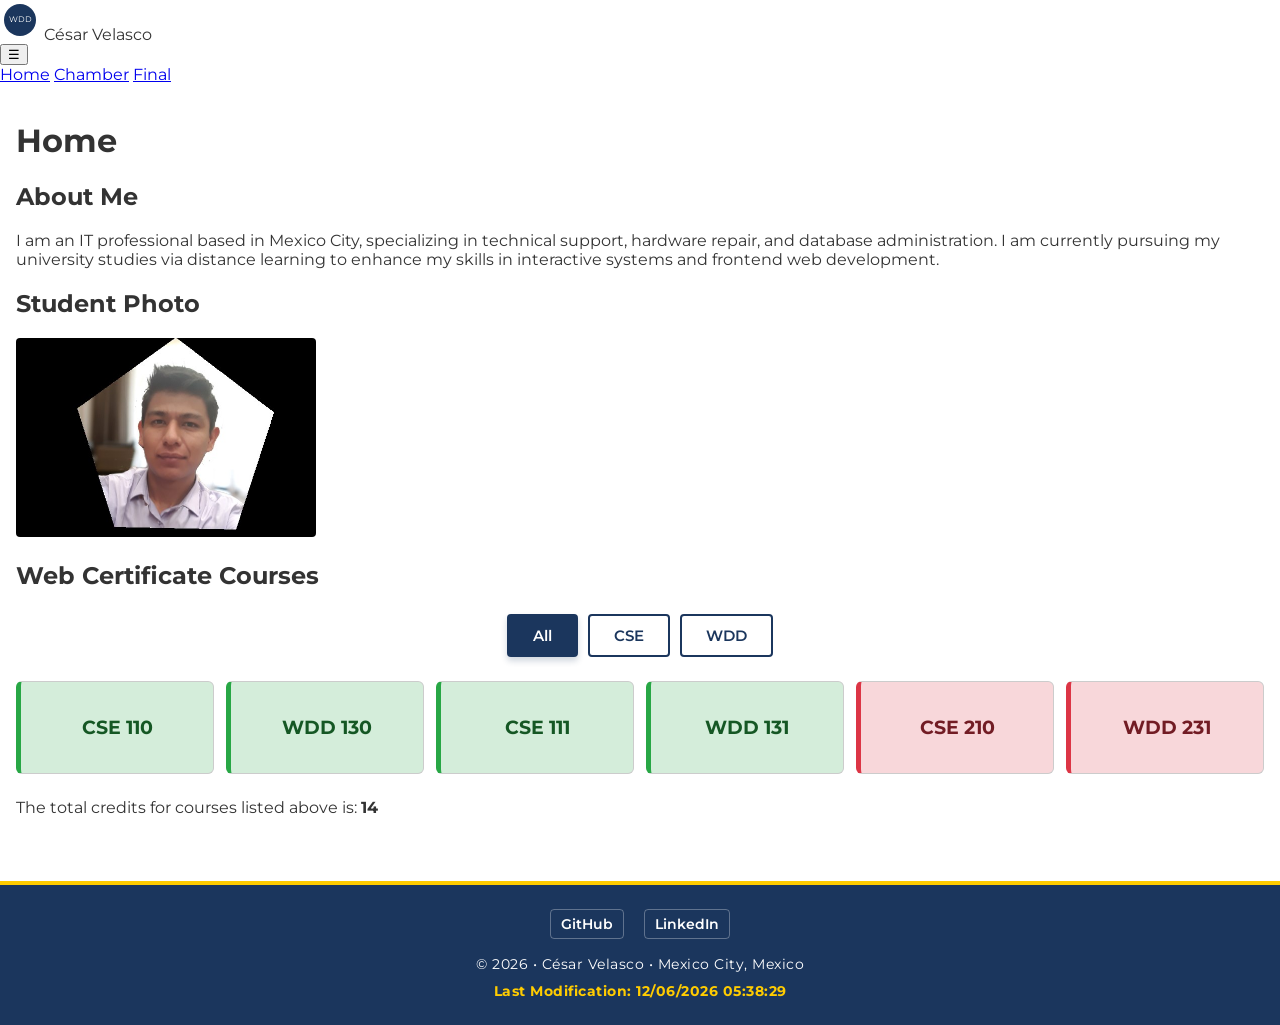
==== index.html @ 930545d1 "sdd Copyrigtht" ====
<!DOCTYPE html>
<html lang="en">
<head>
    <meta charset="UTF-8">
    <meta name="viewport" content="width=device-width, initial-scale=1.0">
    <title>WDD 231 - Home Page</title>
    <meta name="description" content="WDD 231 Advanced Web Frontend Development - Course Home Page for César Velasco.">
    <meta name="author" content="César Velasco">
    
    <!-- Google Fonts -->
    <link rel="preconnect" href="https://fonts.googleapis.com">
    <link rel="preconnect" href="https://fonts.gstatic.com" crossorigin>
    <link href="https://fonts.googleapis.com/css2?family=Montserrat:wght@400;600;700&display=swap" rel="stylesheet">
    <link rel="stylesheet" href="styles/normalize.css">
    <link rel="stylesheet" href="styles/small.css">
    <link rel="stylesheet" href="styles/larger.css">
    
    <!-- Deferred Scripts -->
    <script src="scripts/navigation.js" defer></script>
    <script src="scripts/date.js" defer></script>
    <script src="scripts/course.js" defer></script>
</head>
<body>
    <header>
        <div class="logo-area">
            
            <svg class="logo" width="40" height="40" viewBox="0 0 100 100">
                <circle cx="50" cy="50" r="40" fill="#1b365d"/>
                <text x="50" y="55" fill="white" font-size="20" text-anchor="middle">WDD</text>
            </svg>
            <span>César Velasco</span>
        </div>
        <button id="menu-button" aria-label="Open menu">☰</button>
        <nav id="nav-menu">
            <a href="#" class="active">Home</a>
            <a href="chamber/index.html">Chamber</a>
            <a href="final/index.html">Final</a>
        </nav>
    </header>

    <main>
        <h1>Home</h1>
        <div class="grid-container">
            <section class="card about">
                <h2>About Me</h2>
                <p>I am an IT professional based in Mexico City, specializing in technical support, hardware repair, and database administration. I am currently pursuing my university studies via distance learning to enhance my skills in interactive systems and frontend web development.</p>
            </section>

            <section class="card photo">
                <h2>Student Photo</h2>
                
                <img src="images/ce.jpg" alt="César Velasco Portrait" width="300" height="300" loading="lazy">
            </section>

            <section class="card courses-section">
                <h2>Web Certificate Courses</h2>
                <div class="filters">
                    <button id="btn-all" class="filter-btn active">All</button>
                    <button id="btn-cse" class="filter-btn">CSE</button>
                    <button id="btn-wdd" class="filter-btn">WDD</button>
                </div>
                
                <div id="courses-container" class="courses-grid">
                    
                </div>
                
                <p class="credits-display">The total credits for courses listed above is: <strong id="total-credits">0</strong></p>
            </section>
        </div>
    </main>

    <footer>
        <div class="social-links">
            <a href="https://github.com/cesarv143/wdd231" target="_blank" aria-label="GitHub Repository">GitHub</a>
            <a href="https://linkedin.com" target="_blank" aria-label="LinkedIn">LinkedIn</a>
        </div>
        <p>&copy; <span id="currentyear"></span> • César Velasco • Mexico City, Mexico</p>
        <p id="lastModified"></p>
    </footer>
</body>
</html>
---- styles/small.css ----
/* Typography */
body {
    font-family: 'Montserrat', sans-serif;
    margin: 0;
    padding: 0;
    color: #333;
}

/* Accessibility */
main {
    padding: 1rem;
}

/* Mobile */
.courses-grid {
    display: grid;
    grid-template-columns: repeat(auto-fit, minmax(120px, 1fr));
    gap: 12px;
    margin: 1.5rem 0;
}

/* Standard Course Card Styles */
.course-card {
    padding: 15px;
    text-align: center;
    border-radius: 6px;
    font-weight: bold;
    border: 1px solid #ccc;
    transition: transform 0.2s ease;
}

/* Status Differentiation Principles */
.course-card.completed {
    background-color: #d4edda; 
    color: #155724;
    border-left: 5px solid #28a745;
}

.course-card.pending {
    background-color: #f8d7da; 
    color: #721c24;
    border-left: 5px solid #dc3545;
}

/* Image Fluid Behavior */
img {
    max-width: 100%;
    height: auto;
    border-radius: 4px;
}


/* the filter buttons */
.filters {
    display: flex;
    justify-content: center;
    gap: 10px;
    margin: 1.5rem 0;
}

/* all filter buttons */
.filter-btn {
    font-family: 'Montserrat', sans-serif;
    font-size: 0.95rem;
    font-weight: 600;
    padding: 10px 24px;
    border: 2px solid #1b365d; 
    background-color: transparent;
    color: #1b365d;
    border-radius: 4px;
    cursor: pointer;
    transition: all 0.3s ease; 
}

/* Hover effect for a premium feel */
.filter-btn:hover {
    background-color: rgba(27, 54, 93, 0.1); 
    transform: translateY(-1px); 
}

/* Active / Selected button style */
.filter-btn.active {
    background-color: #1b365d;
    color: #ffffff;
    box-shadow: 0 4px 6px rgba(27, 54, 93, 0.2);
}

/* Focus indicator */
.filter-btn:focus-visible {
    outline: 3px solid #ffcc00; 
    outline-offset: 2px;
}


/* Footer Layout Base */
footer {
    background-color: #1b365d; 
    color: #ffffff;
    text-align: center;
    padding: 1.5rem 1rem;
    margin-top: 2rem;
    border-top: 4px solid #ffcc00; 
}

/* Social Media Link */
.social-links {
    display: flex;
    justify-content: center;
    gap: 20px;
    margin-bottom: 1rem;
}

/* Links for GitHub and LinkedIn */
.social-links a {
    color: #ffffff;
    text-decoration: none;
    font-weight: 600;
    font-size: 0.9rem;
    padding: 5px 10px;
    border: 1px solid rgba(255, 255, 255, 0.3);
    border-radius: 4px;
    transition: all 0.3s ease;
}

/* links */
.social-links a:hover {
    background-color: #ffffff;
    color: #1b365d;
    border-color: #ffffff;
}

/* Copyright */
footer p {
    margin: 0.5rem 0 0 0;
    font-size: 0.85rem;
    line-height: 1.4;
    letter-spacing: 0.5px;
}

/* modification text */
#lastModified {
    color: #ffcc00; 
    font-weight: bold;
}
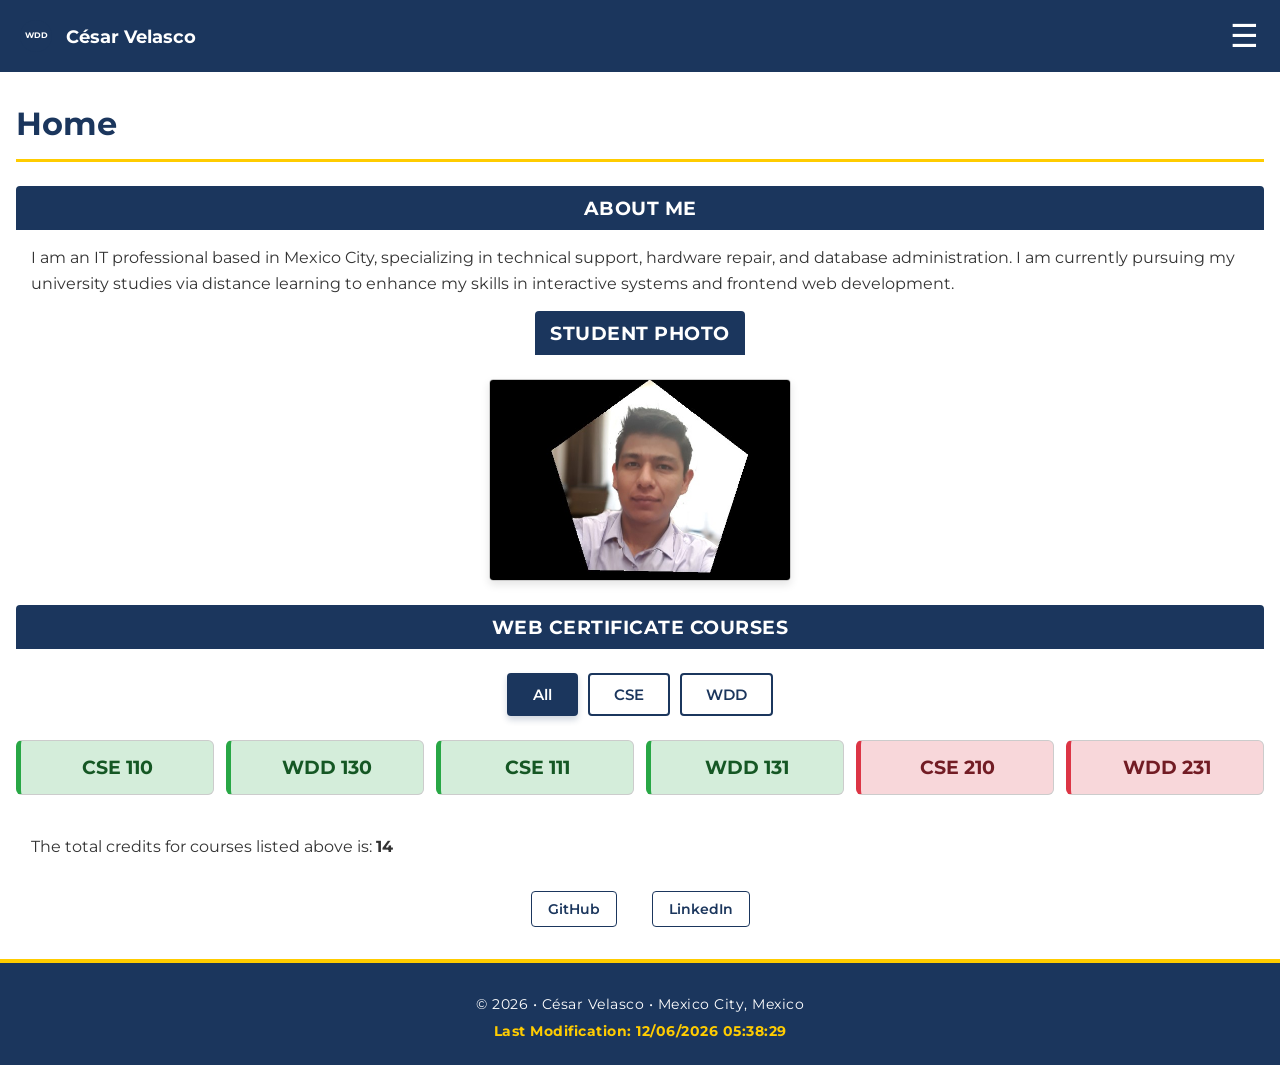
==== commit cf6435dd: "add ico" ====
--- a/index.html
+++ b/index.html
@@ -68,12 +68,12 @@
             </section>
         </div>
     </main>
-
-    <footer>
-        <div class="social-links">
+    <div class="social-links">
             <a href="https://github.com/cesarv143/wdd231" target="_blank" aria-label="GitHub Repository">GitHub</a>
             <a href="https://linkedin.com" target="_blank" aria-label="LinkedIn">LinkedIn</a>
         </div>
+    <footer>
+        
         <p>&copy; <span id="currentyear"></span> • César Velasco • Mexico City, Mexico</p>
         <p id="lastModified"></p>
     </footer>
--- a/styles/small.css
+++ b/styles/small.css
@@ -92,6 +92,133 @@
 }
 
 
+/* Core Headings Styling */
+h1, h2, h3 {
+    font-family: 'Montserrat', sans-serif;
+    margin: 0;
+    font-weight: 700;
+}
+
+/* Main Page Title */
+h1 {
+    color: #1b365d; 
+    font-size: 2rem;
+    padding: 1rem 0;
+    border-bottom: 3px solid #ffcc00; /* Contrast accent line */
+    margin-bottom: 1.5rem;
+}
+
+/* About Me, Student Photo, Web Certificate Courses */
+h2 {
+    background-color: #1b365d; 
+    color: #ffffff;
+    font-size: 1.2rem;
+    padding: 10px 15px;
+    text-align: center;
+    text-transform: uppercase;
+    letter-spacing: 0.5px;
+    border-radius: 4px 4px 0 0; 
+}
+
+/* Card content spacing adjustment */
+.card p {
+    padding: 15px;
+    margin: 0;
+    line-height: 1.6;
+}
+
+
+/* the student photo */
+.card.photo {
+    display: flex;
+    flex-direction: column;
+    align-items: center; 
+}
+
+/* Photo adjustments */
+.card.photo img {
+    margin: 1.5rem 0; 
+    box-shadow: 0 4px 8px rgba(0, 0, 0, 0.1); 
+    border: 1px solid #ccc;
+    max-width: 100%;
+    height: auto;
+}
+
+
+/* Header Base Layout */
+header {
+    background-color: #1b365d; 
+    color: #ffffff;
+    display: flex;
+    justify-content: space-between;
+    align-items: center;
+    padding: 1rem;
+    position: relative;
+}
+
+/* Logo and Profile */
+.logo-area {
+    display: flex;
+    align-items: center;
+    gap: 10px;
+    font-weight: 700;
+    font-size: 1.1rem;
+}
+
+/* Hamburger Button Styling */
+#menu-button {
+    background: none;
+    border: none;
+    color: #ffffff;
+    font-size: 2rem;
+    cursor: pointer;
+    padding: 0 5px;
+    transition: color 0.3s ease;
+}
+
+#menu-button:hover {
+    color: #ffcc00; 
+}
+
+/* Mobile Navigation Menu Layout */
+#nav-menu {
+    display: none; 
+    flex-direction: column;
+    width: 100%;
+    position: absolute;
+    top: 100%;
+    left: 0;
+    background-color: #1b365d;
+    box-shadow: 0 4px 6px rgba(0,0,0,0.1);
+    z-index: 1000;
+}
+
+/* Universal display */
+#nav-menu.open {
+    display: flex;
+}
+
+/* Navigation Links */
+#nav-menu a {
+    display: block;
+    color: #ffffff;
+    text-decoration: none;
+    padding: 12px 20px;
+    font-weight: 600;
+    border-bottom: 1px solid rgba(255, 255, 255, 0.1);
+    transition: all 0.3s ease;
+}
+
+/* Wayfinding and Interactive States */
+#nav-menu a:hover, 
+#nav-menu a.active {
+    background-color: #ffffff;
+    color: #1b365d;
+}
+
+
+
+
 /* Footer Layout Base */
 footer {
     background-color: #1b365d; 
@@ -106,20 +233,25 @@
 .social-links {
     display: flex;
     justify-content: center;
-    gap: 20px;
-    margin-bottom: 1rem;
+    gap: 35px;
+    margin-bottom: 1.5rem;
 }
 
 /* Links for GitHub and LinkedIn */
 .social-links a {
-    color: #ffffff;
+    color: #1b365d;
     text-decoration: none;
     font-weight: 600;
     font-size: 0.9rem;
-    padding: 5px 10px;
-    border: 1px solid rgba(255, 255, 255, 0.3);
+    padding: 8px 16px;
+    border: 1px solid #1b365d;
     border-radius: 4px;
     transition: all 0.3s ease;
+}
+
+.social-links a:hover {
+    background-color: #1b365d;
+    color: #ffffff;
 }
 
 /* links */
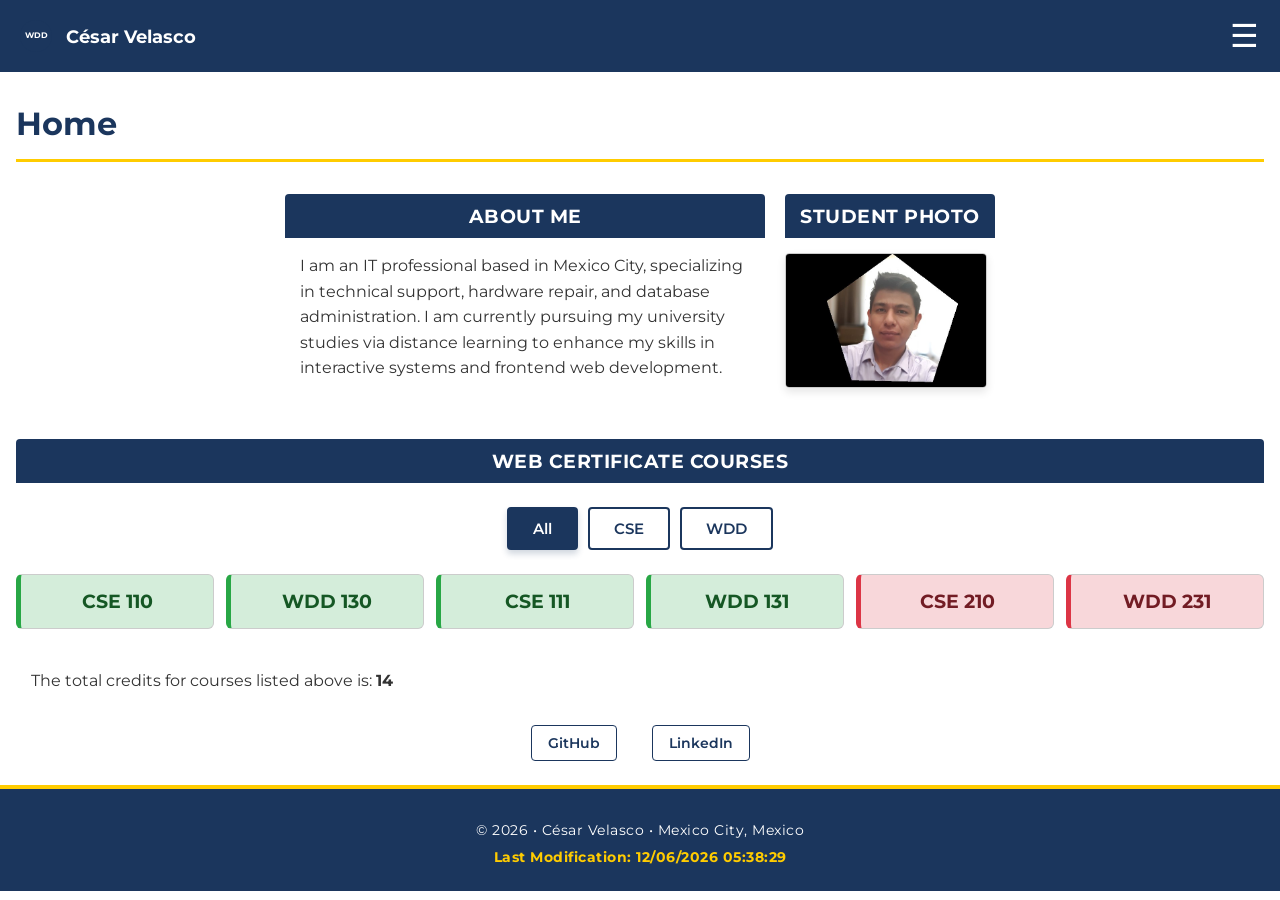
==== commit beb4d19b: "ass text" ====
--- a/index.html
+++ b/index.html
@@ -49,9 +49,9 @@
             <section class="card photo">
                 <h2>Student Photo</h2>
                 
-                <img src="images/ce.jpg" alt="César Velasco Portrait" width="300" height="300" loading="lazy">
+                <img src="images/ce.jpg" alt="César Velasco Portrait" width="200" height="250" loading="lazy">
             </section>
-
+        </div>
             <section class="card courses-section">
                 <h2>Web Certificate Courses</h2>
                 <div class="filters">
--- a/styles/small.css
+++ b/styles/small.css
@@ -1,4 +1,3 @@
-/* Typography */
 body {
     font-family: 'Montserrat', sans-serif;
     margin: 0;
@@ -6,12 +5,69 @@
     color: #333;
 }
 
-/* Accessibility */
 main {
     padding: 1rem;
 }
 
-/* Mobile */
+/* Core Headings Styling */
+h1, h2, h3 {
+    font-family: 'Montserrat', sans-serif;
+    margin: 0;
+    font-weight: 700;
+}
+
+/* Main Page Title */
+h1 {
+    color: #1b365d; 
+    font-size: 2rem;
+    padding: 1rem 0;
+    border-bottom: 3px solid #ffcc00; 
+    margin-bottom: 1.5rem;
+}
+
+/* About Me, Student Photo, Web Certificate Courses */
+h2 {
+    background-color: #1b365d; 
+    color: #ffffff;
+    font-size: 1.2rem;
+    padding: 10px 15px;
+    text-align: center;
+    text-transform: uppercase;
+    letter-spacing: 0.5px;
+    border-radius: 4px 4px 0 0; 
+}
+
+/* General Image Fluid Behavior */
+img {
+    max-width: 100%;
+    height: auto;
+    border-radius: 4px;
+}
+
+
+.card p {
+    padding: 15px;
+    margin: 0;
+    line-height: 1.6;
+}
+
+/* The student photo card structure */
+.card.photo {
+    display: flex;
+    flex-direction: column;
+    align-items: center; 
+}
+
+/* Photo adjustments inside card */
+.card.photo img {
+    margin: 1.5rem 0; 
+    box-shadow: 0 4px 8px rgba(0, 0, 0, 0.1); 
+    border: 1px solid #ccc;
+    max-width: 100%;
+    height: auto;
+}
+
+
 .courses-grid {
     display: grid;
     grid-template-columns: repeat(auto-fit, minmax(120px, 1fr));
@@ -42,15 +98,7 @@
     border-left: 5px solid #dc3545;
 }
 
-/* Image Fluid Behavior */
-img {
-    max-width: 100%;
-    height: auto;
-    border-radius: 4px;
-}
-
-
-/* the filter buttons */
+/* Filter container */
 .filters {
     display: flex;
     justify-content: center;
@@ -58,7 +106,7 @@
     margin: 1.5rem 0;
 }
 
-/* all filter buttons */
+/* All filter buttons */
 .filter-btn {
     font-family: 'Montserrat', sans-serif;
     font-size: 0.95rem;
@@ -92,60 +140,6 @@
 }
 
 
-/* Core Headings Styling */
-h1, h2, h3 {
-    font-family: 'Montserrat', sans-serif;
-    margin: 0;
-    font-weight: 700;
-}
-
-/* Main Page Title */
-h1 {
-    color: #1b365d; 
-    font-size: 2rem;
-    padding: 1rem 0;
-    border-bottom: 3px solid #ffcc00; /* Contrast accent line */
-    margin-bottom: 1.5rem;
-}
-
-/* About Me, Student Photo, Web Certificate Courses */
-h2 {
-    background-color: #1b365d; 
-    color: #ffffff;
-    font-size: 1.2rem;
-    padding: 10px 15px;
-    text-align: center;
-    text-transform: uppercase;
-    letter-spacing: 0.5px;
-    border-radius: 4px 4px 0 0; 
-}
-
-/* Card content spacing adjustment */
-.card p {
-    padding: 15px;
-    margin: 0;
-    line-height: 1.6;
-}
-
-
-/* the student photo */
-.card.photo {
-    display: flex;
-    flex-direction: column;
-    align-items: center; 
-}
-
-/* Photo adjustments */
-.card.photo img {
-    margin: 1.5rem 0; 
-    box-shadow: 0 4px 8px rgba(0, 0, 0, 0.1); 
-    border: 1px solid #ccc;
-    max-width: 100%;
-    height: auto;
-}
-
-
-/* Header Base Layout */
 header {
     background-color: #1b365d; 
     color: #ffffff;
@@ -217,19 +211,16 @@
 }
 
 
-
-
-/* Footer Layout Base */
 footer {
     background-color: #1b365d; 
     color: #ffffff;
     text-align: center;
     padding: 1.5rem 1rem;
-    margin-top: 2rem;
+    margin-top: 1rem;
     border-top: 4px solid #ffcc00; 
 }
 
-/* Social Media Link */
+/* Social Media Link Container */
 .social-links {
     display: flex;
     justify-content: center;
@@ -249,19 +240,14 @@
     transition: all 0.3s ease;
 }
 
+/* Clean hover state changing to a solid navy background */
 .social-links a:hover {
     background-color: #1b365d;
     color: #ffffff;
-}
-
-/* links */
-.social-links a:hover {
-    background-color: #ffffff;
-    color: #1b365d;
-    border-color: #ffffff;
-}
-
-/* Copyright */
+    border-color: #1b365d;
+}
+
+/* Copyright Text Styling */
 footer p {
     margin: 0.5rem 0 0 0;
     font-size: 0.85rem;
@@ -269,8 +255,47 @@
     letter-spacing: 0.5px;
 }
 
-/* modification text */
+/* Modification text highlight */
 #lastModified {
     color: #ffcc00; 
     font-weight: bold;
+}
+
+
+@media (min-width: 600px) {
+
+    .grid-container {
+        display: flex !important; 
+        flex-direction: row !important; 
+        justify-content: center !important; 
+        gap: 20px !important; /* Controlled layout gap between the text and photo */
+        align-items: start !important;
+        margin: 2rem auto !important;
+        width: 100% !important; 
+    }
+
+    /* About Card: limits max-width to prevent massive layout blank spaces */
+    .card.about {
+        max-width: 480px !important; 
+        width: 100% !important;
+        margin: 0 !important; 
+    }    
+
+    /* Photo Card: overrides mobile flex properties to snap right next to the text */
+    .card.photo {
+        display: block !important; 
+        flex: 0 0 auto !important; 
+        max-width: 240px !important;
+        margin: 0 !important; 
+    }
+
+    /* Reduces image margins inside desktop view for symmetrical alignment */
+    .card.photo img {
+        margin: 15px auto !important; 
+    }
+
+    /* Forces the lower courses section to expand full width seamlessly */
+    .courses-container {
+        width: 100% !important;
+    }
 }
--- a/styles/larger.css
+++ b/styles/larger.css
@@ -0,0 +1,29 @@
+@media (min-width: 768px) {
+    /* Contenedor principal: une y centra ambas tarjetas al medio */
+    .grid-container {
+        display: flex; 
+        justify-content: center;
+        gap: 15px; /* Esta es la única distancia real que existirá entre el texto y la foto */
+        align-items: start;
+        margin-bottom: 2.5rem;
+        width: 100%; 
+    }
+
+    /* Tarjeta sobre mí: se limita su ancho máximo para que no se estire */
+    .card.about {
+        max-width: 500px;
+        width: 100%;
+        margin: 0; /* Elimina márgenes externos heredados que empujan el bloque */
+    }    
+
+    /* Tarjeta de la foto: se mantiene compacta alrededor de la imagen */
+    .card.photo {
+        flex: 0 0 auto;
+        margin: 0; /* Elimina márgenes externos heredados que empujan la foto hacia la derecha */
+    }
+
+    /* Contenedor de cursos: ocupa todo el ancho disponible debajo de las tarjetas */
+    .courses-container {
+        width: 100%;
+    }
+}
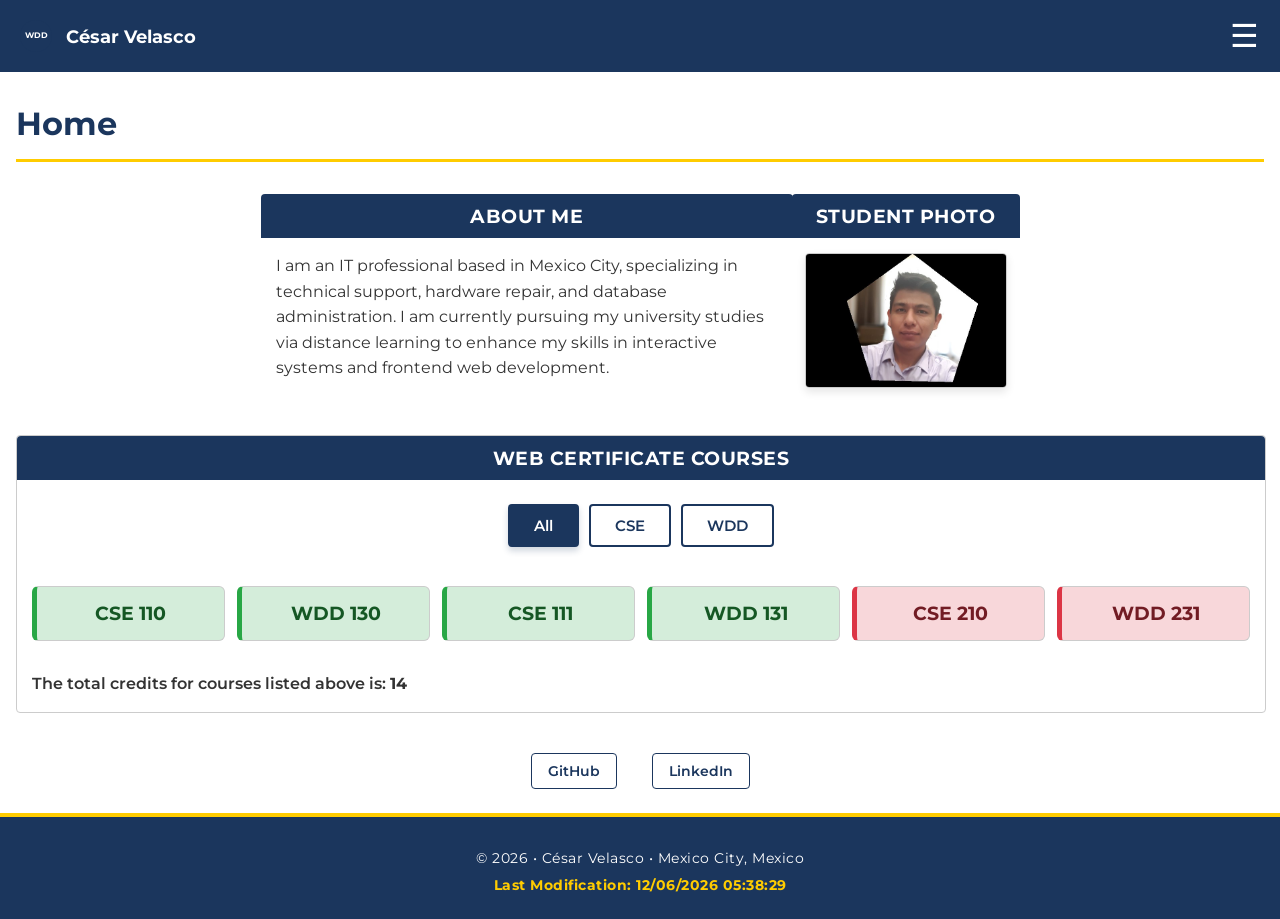
==== commit c7fac08c: "add text" ====
--- a/index.html
+++ b/index.html
@@ -23,7 +23,6 @@
 <body>
     <header>
         <div class="logo-area">
-            
             <svg class="logo" width="40" height="40" viewBox="0 0 100 100">
                 <circle cx="50" cy="50" r="40" fill="#1b365d"/>
                 <text x="50" y="55" fill="white" font-size="20" text-anchor="middle">WDD</text>
@@ -40,6 +39,8 @@
 
     <main>
         <h1>Home</h1>
+        
+        <!-- About Me and Student Photo wrapper -->
         <div class="grid-container">
             <section class="card about">
                 <h2>About Me</h2>
@@ -48,32 +49,33 @@
 
             <section class="card photo">
                 <h2>Student Photo</h2>
-                
                 <img src="images/ce.jpg" alt="César Velasco Portrait" width="200" height="250" loading="lazy">
             </section>
         </div>
-            <section class="card courses-section">
-                <h2>Web Certificate Courses</h2>
-                <div class="filters">
-                    <button id="btn-all" class="filter-btn active">All</button>
-                    <button id="btn-cse" class="filter-btn">CSE</button>
-                    <button id="btn-wdd" class="filter-btn">WDD</button>
-                </div>
-                
-                <div id="courses-container" class="courses-grid">
-                    
-                </div>
-                
-                <p class="credits-display">The total credits for courses listed above is: <strong id="total-credits">0</strong></p>
-            </section>
-        </div>
+
+        <!-- Web Certificate Courses Section -->
+        <section class="card courses-section">
+            <h2>Web Certificate Courses</h2>
+            <div class="filters">
+                <button id="btn-all" class="filter-btn active">All</button>
+                <button id="btn-cse" class="filter-btn">CSE</button>
+                <button id="btn-wdd" class="filter-btn">WDD</button>
+            </div>
+            
+            <div id="courses-container" class="courses-grid">
+                <!-- Courses injected dynamically -->
+            </div>
+            
+            <p class="credits-display">The total credits for courses listed above is: <strong id="total-credits">0</strong></p>
+        </section>
     </main>
+
     <div class="social-links">
-            <a href="https://github.com/cesarv143/wdd231" target="_blank" aria-label="GitHub Repository">GitHub</a>
-            <a href="https://linkedin.com" target="_blank" aria-label="LinkedIn">LinkedIn</a>
-        </div>
+        <a href="https://github.com/cesarv143/wdd231" target="_blank" aria-label="GitHub Repository">GitHub</a>
+        <a href="https://linkedin.com" target="_blank" aria-label="LinkedIn">LinkedIn</a>
+    </div>
+
     <footer>
-        
         <p>&copy; <span id="currentyear"></span> • César Velasco • Mexico City, Mexico</p>
         <p id="lastModified"></p>
     </footer>
--- a/styles/small.css
+++ b/styles/small.css
@@ -21,11 +21,11 @@
     color: #1b365d; 
     font-size: 2rem;
     padding: 1rem 0;
-    border-bottom: 3px solid #ffcc00; 
+    border-bottom: 3px solid #ffcc00; /* Contrast accent line */
     margin-bottom: 1.5rem;
 }
 
-/* About Me, Student Photo, Web Certificate Courses */
+/* Universal Card Section Headers */
 h2 {
     background-color: #1b365d; 
     color: #ffffff;
@@ -37,7 +37,7 @@
     border-radius: 4px 4px 0 0; 
 }
 
-/* General Image Fluid Behavior */
+/* Fluid Behavior for General Images */
 img {
     max-width: 100%;
     height: auto;
@@ -45,37 +45,52 @@
 }
 
 
+/* Mobile Default: Forces layout cards to stack vertically on small screens */
+.grid-container {
+    display: flex;
+    flex-direction: column;
+    gap: 20px;
+    margin-bottom: 1.5rem;
+}
+
+/* Card inner text spacing adjustment */
 .card p {
     padding: 15px;
     margin: 0;
     line-height: 1.6;
 }
 
-/* The student photo card structure */
+/* Student photo mobile layout wrapper */
 .card.photo {
     display: flex;
     flex-direction: column;
     align-items: center; 
 }
 
-/* Photo adjustments inside card */
+/* Photo shadow and alignment details */
 .card.photo img {
     margin: 1.5rem 0; 
     box-shadow: 0 4px 8px rgba(0, 0, 0, 0.1); 
     border: 1px solid #ccc;
-    max-width: 100%;
-    height: auto;
-}
-
-
+}
+
+
+/* Outer course container styling */
+.courses-section {
+    margin-top: 1rem;
+    border: 1px solid #ccc;
+    border-radius: 4px;
+}
+
+/* Course Grid for cards */
 .courses-grid {
     display: grid;
     grid-template-columns: repeat(auto-fit, minmax(120px, 1fr));
     gap: 12px;
-    margin: 1.5rem 0;
-}
-
-/* Standard Course Card Styles */
+    padding: 15px;
+}
+
+/* Individual Course Card Design */
 .course-card {
     padding: 15px;
     text-align: center;
@@ -85,28 +100,37 @@
     transition: transform 0.2s ease;
 }
 
-/* Status Differentiation Principles */
+/* Status: Completed Courses */
 .course-card.completed {
     background-color: #d4edda; 
     color: #155724;
     border-left: 5px solid #28a745;
 }
 
+/* Status: Pending Courses */
 .course-card.pending {
     background-color: #f8d7da; 
     color: #721c24;
     border-left: 5px solid #dc3545;
 }
 
+/* Course credit summary text */
+.credits-display {
+    padding: 0 15px 15px 15px;
+    margin: 0;
+    font-weight: 600;
+}
+
 /* Filter container */
 .filters {
     display: flex;
     justify-content: center;
     gap: 10px;
     margin: 1.5rem 0;
-}
-
-/* All filter buttons */
+    padding: 0 15px;
+}
+
+/* Filter interactive buttons */
 .filter-btn {
     font-family: 'Montserrat', sans-serif;
     font-size: 0.95rem;
@@ -120,20 +144,17 @@
     transition: all 0.3s ease; 
 }
 
-/* Hover effect for a premium feel */
 .filter-btn:hover {
     background-color: rgba(27, 54, 93, 0.1); 
     transform: translateY(-1px); 
 }
 
-/* Active / Selected button style */
 .filter-btn.active {
     background-color: #1b365d;
     color: #ffffff;
     box-shadow: 0 4px 6px rgba(27, 54, 93, 0.2);
 }
 
-/* Focus indicator */
 .filter-btn:focus-visible {
     outline: 3px solid #ffcc00; 
     outline-offset: 2px;
@@ -150,7 +171,6 @@
     position: relative;
 }
 
-/* Logo and Profile */
 .logo-area {
     display: flex;
     align-items: center;
@@ -159,7 +179,7 @@
     font-size: 1.1rem;
 }
 
-/* Hamburger Button Styling */
+/* Mobile Hamburger Menu Trigger Button */
 #menu-button {
     background: none;
     border: none;
@@ -174,7 +194,7 @@
     color: #ffcc00; 
 }
 
-/* Mobile Navigation Menu Layout */
+/* Mobile Navigation Dropdown Box */
 #nav-menu {
     display: none; 
     flex-direction: column;
@@ -187,12 +207,12 @@
     z-index: 1000;
 }
 
-/* Universal display */
+/* Menu Toggle class controlled via JS navigation script */
 #nav-menu.open {
     display: flex;
 }
 
-/* Navigation Links */
+/* Nav Menu Item Links */
 #nav-menu a {
     display: block;
     color: #ffffff;
@@ -203,7 +223,6 @@
     transition: all 0.3s ease;
 }
 
-/* Wayfinding and Interactive States */
 #nav-menu a:hover, 
 #nav-menu a.active {
     background-color: #ffffff;
@@ -211,24 +230,13 @@
 }
 
 
-footer {
-    background-color: #1b365d; 
-    color: #ffffff;
-    text-align: center;
-    padding: 1.5rem 1rem;
-    margin-top: 1rem;
-    border-top: 4px solid #ffcc00; 
-}
-
-/* Social Media Link Container */
 .social-links {
     display: flex;
     justify-content: center;
     gap: 35px;
-    margin-bottom: 1.5rem;
-}
-
-/* Links for GitHub and LinkedIn */
+    margin: 1.5rem 0;
+}
+
 .social-links a {
     color: #1b365d;
     text-decoration: none;
@@ -240,14 +248,20 @@
     transition: all 0.3s ease;
 }
 
-/* Clean hover state changing to a solid navy background */
 .social-links a:hover {
     background-color: #1b365d;
     color: #ffffff;
     border-color: #1b365d;
 }
 
-/* Copyright Text Styling */
+footer {
+    background-color: #1b365d; 
+    color: #ffffff;
+    text-align: center;
+    padding: 1.5rem 1rem;
+    border-top: 4px solid #ffcc00; 
+}
+
 footer p {
     margin: 0.5rem 0 0 0;
     font-size: 0.85rem;
@@ -255,47 +269,8 @@
     letter-spacing: 0.5px;
 }
 
-/* Modification text highlight */
+/* Highlight style for page timestamp */
 #lastModified {
     color: #ffcc00; 
     font-weight: bold;
-}
-
-
-@media (min-width: 600px) {
-
-    .grid-container {
-        display: flex !important; 
-        flex-direction: row !important; 
-        justify-content: center !important; 
-        gap: 20px !important; /* Controlled layout gap between the text and photo */
-        align-items: start !important;
-        margin: 2rem auto !important;
-        width: 100% !important; 
-    }
-
-    /* About Card: limits max-width to prevent massive layout blank spaces */
-    .card.about {
-        max-width: 480px !important; 
-        width: 100% !important;
-        margin: 0 !important; 
-    }    
-
-    /* Photo Card: overrides mobile flex properties to snap right next to the text */
-    .card.photo {
-        display: block !important; 
-        flex: 0 0 auto !important; 
-        max-width: 240px !important;
-        margin: 0 !important; 
-    }
-
-    /* Reduces image margins inside desktop view for symmetrical alignment */
-    .card.photo img {
-        margin: 15px auto !important; 
-    }
-
-    /* Forces the lower courses section to expand full width seamlessly */
-    .courses-container {
-        width: 100% !important;
-    }
 }
--- a/styles/larger.css
+++ b/styles/larger.css
@@ -1,29 +1,50 @@
+/* ==========================================================================
+   1. RESPONSIVE DESIGN FOR DESKTOP & PC LAYOUTS (CHROME & EDGE UNIFIED)
+   ========================================================================== */
+
 @media (min-width: 768px) {
-    /* Contenedor principal: une y centra ambas tarjetas al medio */
+    /* Main container: centers the joined blocks and completely removes layout gaps */
     .grid-container {
-        display: flex; 
-        justify-content: center;
-        gap: 15px; /* Esta es la única distancia real que existirá entre el texto y la foto */
-        align-items: start;
-        margin-bottom: 2.5rem;
-        width: 100%; 
+        display: flex !important; 
+        flex-direction: row !important;
+        flex-wrap: nowrap !important; /* Prevents browsers from pushing the photo card to a new line */
+        justify-content: center !important; 
+        gap: 0px !important; /* Forces the structural gap to be zero pixels wide */
+        align-items: stretch !important; /* Synchronizes the height of both cards perfectly */
+        margin: 2rem auto !important; /* Centers the whole block horizontally on screen */
+        width: 100% !important; 
+        max-width: 760px !important; /* Locks down width dimensions to stay compact */
     }
 
-    /* Tarjeta sobre mí: se limita su ancho máximo para que no se estire */
+    /* About Me card: strictly occupies 70% of the horizontal space */
     .card.about {
-        max-width: 500px;
-        width: 100%;
-        margin: 0; /* Elimina márgenes externos heredados que empujan el bloque */
+        flex: 0 0 70% !important;
+        width: 70% !important;
+        max-width: 70% !important;
+        margin: 0 !important; 
+        padding: 0 !important;
     }    
 
-    /* Tarjeta de la foto: se mantiene compacta alrededor de la imagen */
+    /* Student Photo card: occupies the remaining 30% and clips the Edge rendering gap */
     .card.photo {
-        flex: 0 0 auto;
-        margin: 0; /* Elimina márgenes externos heredados que empujan la foto hacia la derecha */
+        display: block !important;
+        flex: 0 0 30% !important;
+        width: 30% !important;
+        max-width: 30% !important;
+        margin: 0 0 0 -1px !important; /* Shifts card left by 1px to close Edge subpixel rendering lines */
+        padding: 0 !important;
     }
 
-    /* Contenedor de cursos: ocupa todo el ancho disponible debajo de las tarjetas */
-    .courses-container {
-        width: 100%;
+    /* Centers image positioning and stops portrait overflowing inside desktop views */
+    .card.photo img {
+        margin: 15px auto !important; 
+        display: block !important;
+        max-width: 90% !important; 
+    }
+
+    /* Web Certificate Courses: stays clean and stretches full width underneath */
+    .courses-section {
+        width: 100% !important;
+        clear: both !important;
     }
 }
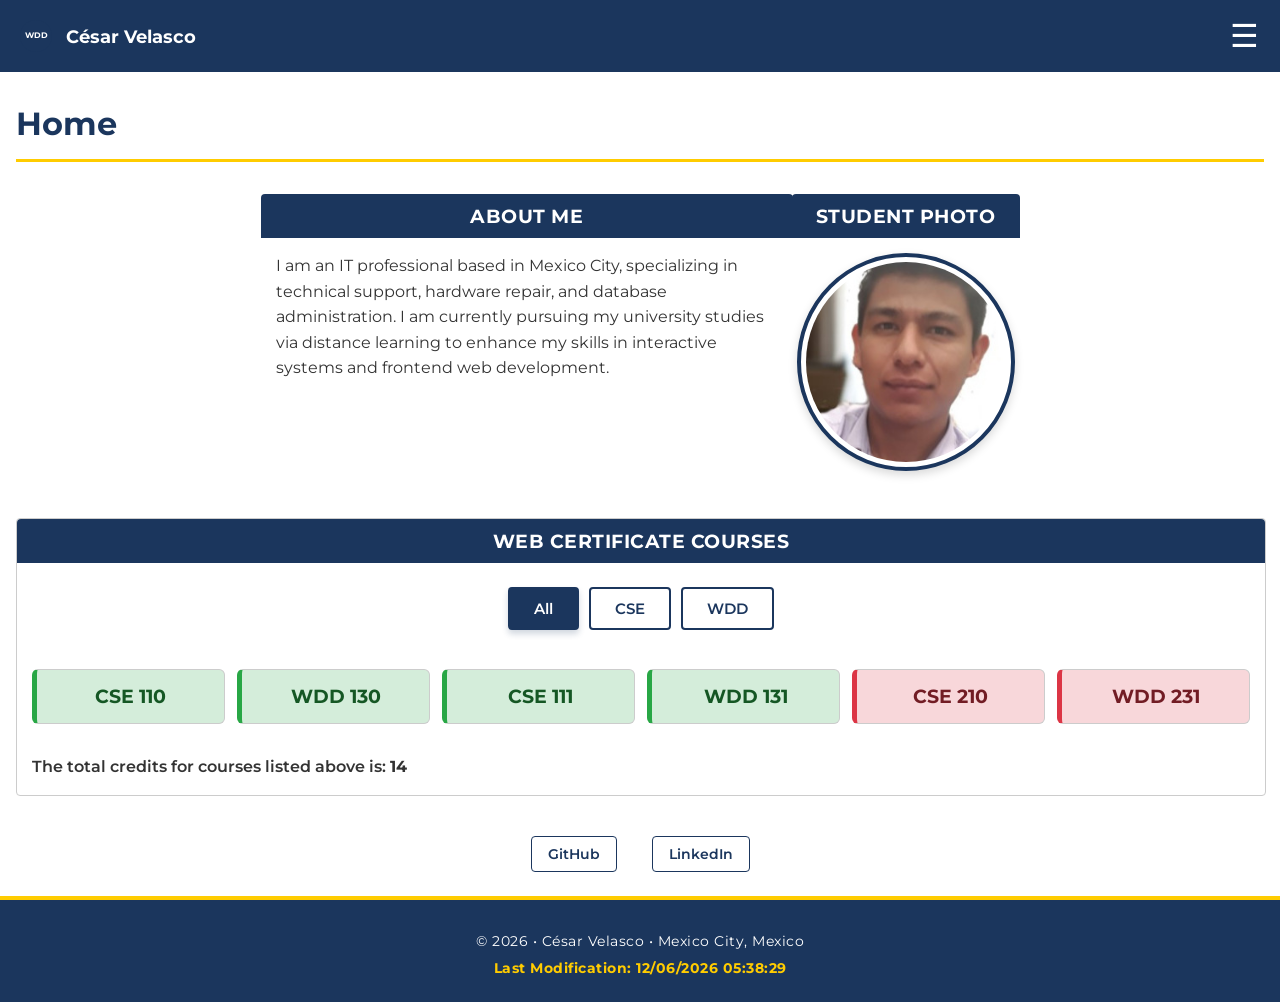
==== commit 1837ba43: "add photo" ====
--- a/index.html
+++ b/index.html
@@ -49,7 +49,7 @@
 
             <section class="card photo">
                 <h2>Student Photo</h2>
-                <img src="images/ce.jpg" alt="César Velasco Portrait" width="200" height="250" loading="lazy">
+                <img src="images/ce2.jpg" alt="César Velasco Portrait" width="200" height="250" loading="lazy">
             </section>
         </div>
 
--- a/styles/small.css
+++ b/styles/small.css
@@ -45,7 +45,7 @@
 }
 
 
-/* Mobile Default: Forces layout cards to stack vertically on small screens */
+/* Mobile Default: small screens */
 .grid-container {
     display: flex;
     flex-direction: column;
@@ -70,10 +70,37 @@
 /* Photo shadow and alignment details */
 .card.photo img {
     margin: 1.5rem 0; 
-    box-shadow: 0 4px 8px rgba(0, 0, 0, 0.1); 
-    border: 1px solid #ccc;
-}
-
+    width: 200px;         /* Forces equal width and height dimensions */
+    height: 200px;        /* Forces a square aspect ratio so border-radius works perfectly */
+    object-fit: cover;
+}
+
+
+/* Photo style: Perfect circle with frame and interactive zoom/rotation effects */
+.card.photo img {
+    margin: 1.5rem 0; 
+    width: 200px;         /* Forces equal width and height dimensions */
+    height: 200px;        /* Forces a square aspect ratio so border-radius works perfectly */
+    object-fit: cover;    /* Centers and crops the portrait inside the circle seamlessly */
+    
+    /* Perfect Circle Frame */
+    border-radius: 50%;
+    border: 4px solid #1b365d; 
+    padding: 5px;              
+    background-color: #ffffff; 
+    box-shadow: 0 4px 10px rgba(0, 0, 0, 0.15); 
+    
+    /* SMOOTH TRANSITION: Makes the hover animation incredibly smooth */
+    transition: transform 0.4s cubic-bezier(0.4, 0, 0.2, 1), 
+                box-shadow 0.4s cubic-bezier(0.4, 0, 0.2, 1);
+}
+
+/* INTERACTIVE HOVER EFFECT: Suttle zoom and elegant rotation */
+.card.photo img:hover {
+    transform: scale(1.05) rotate(3deg); /* Gently enlarges and tilts the circle */
+    box-shadow: 0 8px 16px rgba(27, 54, 93, 0.25); /* Deepens the shadow matching your theme */
+    cursor: pointer;
+}
 
 /* Outer course container styling */
 .courses-section {
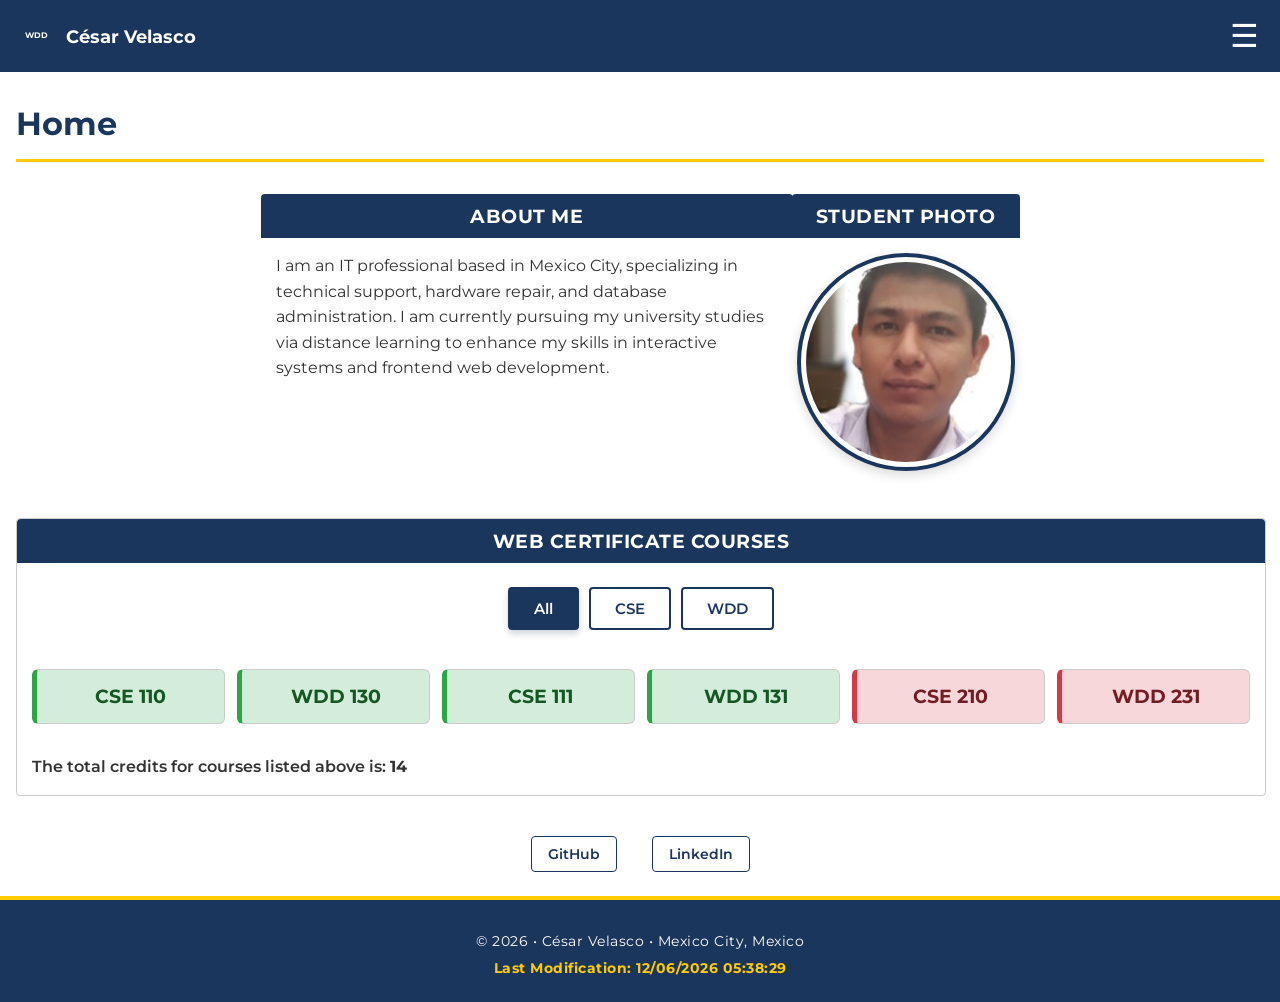
==== commit e5b03b88: "add effect" ====
--- a/index.html
+++ b/index.html
@@ -79,5 +79,15 @@
         <p>&copy; <span id="currentyear"></span> • César Velasco • Mexico City, Mexico</p>
         <p id="lastModified"></p>
     </footer>
+
+    <!-- Modal flotante para detalles del curso -->
+<dialog id="course-modal" class="modal">
+    <div class="modal-content">
+        <button id="close-modal" aria-label="Close details">×</button>
+        <h3 id="modal-title">Course Title</h3>
+        <p id="modal-description">Course descriptions will appear here dynamically.</p>
+        <p><strong>Credits:</strong> <span id="modal-credits">0</span></p>
+    </div>
+</dialog>
 </body>
 </html>
--- a/styles/small.css
+++ b/styles/small.css
@@ -44,7 +44,6 @@
     border-radius: 4px;
 }
 
-
 /* Mobile Default: small screens */
 .grid-container {
     display: flex;
@@ -67,42 +66,53 @@
     align-items: center; 
 }
 
-/* Photo shadow and alignment details */
+/* Photo style: Perfect circle */
 .card.photo img {
     margin: 1.5rem 0; 
-    width: 200px;         /* Forces equal width and height dimensions */
-    height: 200px;        /* Forces a square aspect ratio so border-radius works perfectly */
-    object-fit: cover;
-}
-
-
-/* Photo style: Perfect circle with frame and interactive zoom/rotation effects */
-.card.photo img {
-    margin: 1.5rem 0; 
-    width: 200px;         /* Forces equal width and height dimensions */
-    height: 200px;        /* Forces a square aspect ratio so border-radius works perfectly */
-    object-fit: cover;    /* Centers and crops the portrait inside the circle seamlessly */
+    width: 200px;         
+    height: 200px;        
+    object-fit: cover;   
     
     /* Perfect Circle Frame */
     border-radius: 50%;
     border: 4px solid #1b365d; 
     padding: 5px;              
     background-color: #ffffff; 
-    box-shadow: 0 4px 10px rgba(0, 0, 0, 0.15); 
-    
-    /* SMOOTH TRANSITION: Makes the hover animation incredibly smooth */
-    transition: transform 0.4s cubic-bezier(0.4, 0, 0.2, 1), 
-                box-shadow 0.4s cubic-bezier(0.4, 0, 0.2, 1);
-}
-
-/* INTERACTIVE HOVER EFFECT: Suttle zoom and elegant rotation */
+    
+    /* A clean shadow foundation */
+    box-shadow: 0 4px 12px rgba(0, 0, 0, 0.15); 
+    
+    /* Smooth transition with enhanced properties */
+    transition: transform 0.4s cubic-bezier(0.25, 0.46, 0.45, 0.94), 
+                box-shadow 0.4s ease-in-out,
+                filter 0.4s ease;
+
+    position: relative;
+}
+
+/* neon glow */
 .card.photo img:hover {
-    transform: scale(1.05) rotate(3deg); /* Gently enlarges and tilts the circle */
-    box-shadow: 0 8px 16px rgba(27, 54, 93, 0.25); /* Deepens the shadow matching your theme */
-    cursor: pointer;
-}
-
-/* Outer course container styling */
+    transform: scale(1.08) rotate(5deg); 
+    filter: brightness(1.1) saturate(1.1); 
+    cursor: pointer;
+    
+    /* Brilliant glow efect */
+    box-shadow: 
+        0 0 0 2px #1b365d,                        
+        0 0 10px rgba(27, 54, 93, 0.6),            
+        0 0 20px rgba(27, 54, 93, 0.4),            
+        0 0 35px rgba(43, 82, 130, 0.5),           
+        0 10px 24px rgba(0, 0, 0, 0.2);            
+}
+
+/* Focus outline for keyboard navigation */
+.card.photo img:focus {
+    outline: 2px dashed #1b365d;
+    outline-offset: 4px;
+}
+
+
+
 .courses-section {
     margin-top: 1rem;
     border: 1px solid #ccc;
@@ -115,6 +125,18 @@
     grid-template-columns: repeat(auto-fit, minmax(120px, 1fr));
     gap: 12px;
     padding: 15px;
+}
+
+/* Keyframes for the course cards loading entrance animation */
+@keyframes fadeInUp {
+    from {
+        opacity: 0;
+        transform: translateY(15px);
+    }
+    to {
+        opacity: 1;
+        transform: translateY(0);
+    }
 }
 
 /* Individual Course Card Design */
@@ -124,7 +146,20 @@
     border-radius: 6px;
     font-weight: bold;
     border: 1px solid #ccc;
-    transition: transform 0.2s ease;
+    
+    /* ENTRANCE ANIMATION: Smooth entry fade when cards load */
+    animation: fadeInUp 0.4s ease-out forwards;
+    
+    /* HOVER TRANSITION: Smooth transitions for floating interaction properties */
+    transition: transform 0.25s cubic-bezier(0.4, 0, 0.2, 1), 
+                box-shadow 0.25s cubic-bezier(0.4, 0, 0.2, 1);
+}
+
+/* Interactive Hover Effect: Raises the course card gracefully */
+.course-card:hover {
+    transform: translateY(-4px); 
+    box-shadow: 0 6px 12px rgba(0, 0, 0, 0.15); 
+    cursor: pointer;
 }
 
 /* Status: Completed Courses */
@@ -186,6 +221,7 @@
     outline: 3px solid #ffcc00; 
     outline-offset: 2px;
 }
+
 
 
 header {
@@ -257,6 +293,7 @@
 }
 
 
+
 .social-links {
     display: flex;
     justify-content: center;
@@ -300,4 +337,40 @@
 #lastModified {
     color: #ffcc00; 
     font-weight: bold;
+}
+
+
+/* Estilos básicos para el Modal nativo */
+dialog.modal {
+    border: none;
+    border-radius: 8px;
+    padding: 0;
+    box-shadow: 0 10px 30px rgba(0, 0, 0, 0.3);
+    max-width: 450px;
+    width: 90%;
+}
+
+dialog::backdrop {
+    background: rgba(0, 0, 0, 0.5);
+    backdrop-filter: blur(4px); /* Difumina el fondo para mayor elegancia */
+}
+
+.modal-content {
+    padding: 25px;
+    position: relative;
+}
+
+#close-modal {
+    position: absolute;
+    top: 10px;
+    right: 15px;
+    background: none;
+    border: none;
+    font-size: 1.8rem;
+    cursor: pointer;
+    color: #888;
+}
+
+#close-modal:hover {
+    color: #dc3545;
 }
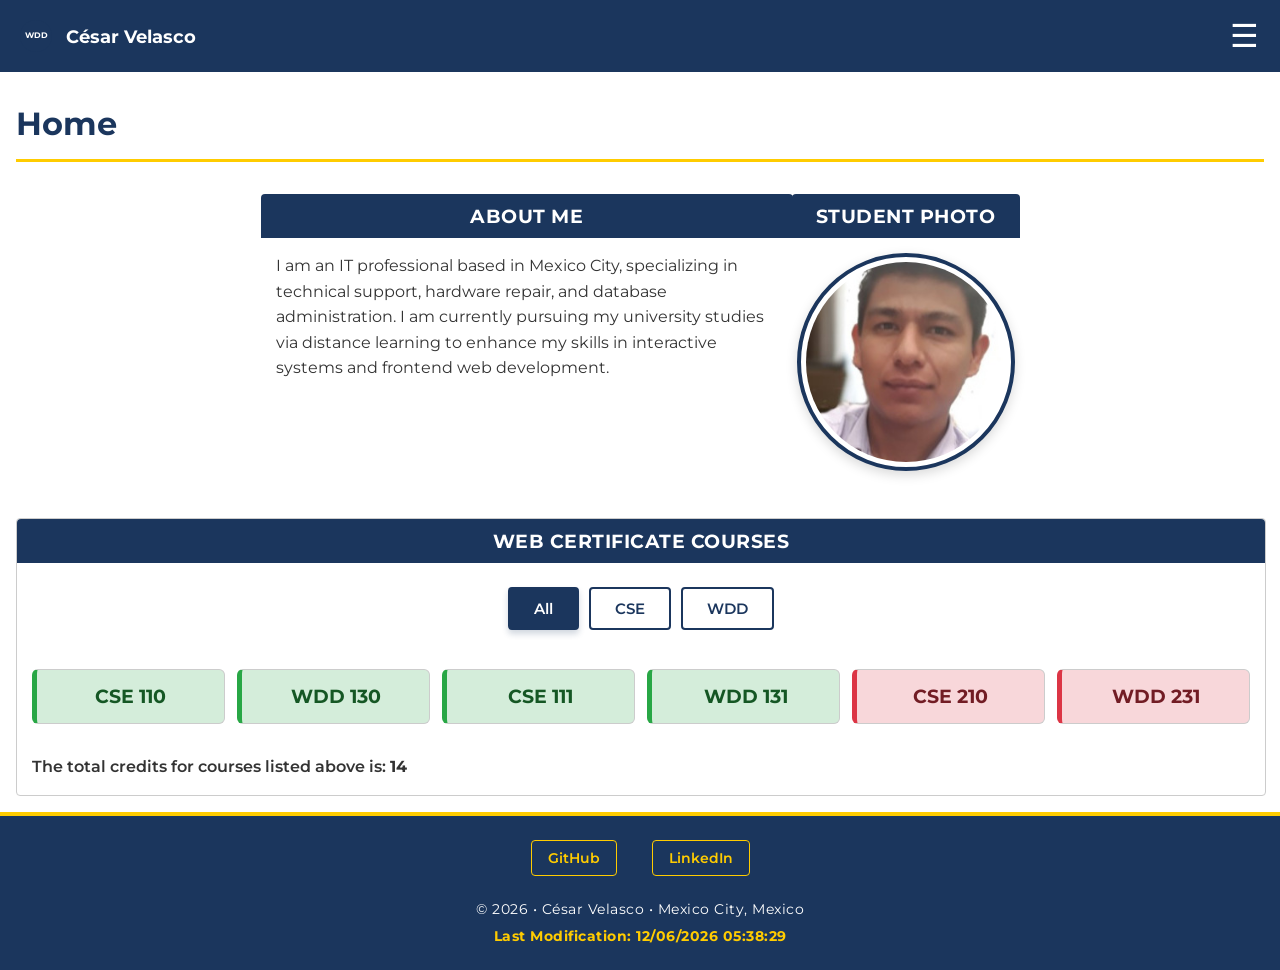
==== commit ef1ce9ff: "add link" ====
--- a/index.html
+++ b/index.html
@@ -7,7 +7,6 @@
     <meta name="description" content="WDD 231 Advanced Web Frontend Development - Course Home Page for César Velasco.">
     <meta name="author" content="César Velasco">
     
-    <!-- Google Fonts -->
     <link rel="preconnect" href="https://fonts.googleapis.com">
     <link rel="preconnect" href="https://fonts.gstatic.com" crossorigin>
     <link href="https://fonts.googleapis.com/css2?family=Montserrat:wght@400;600;700&display=swap" rel="stylesheet">
@@ -15,7 +14,6 @@
     <link rel="stylesheet" href="styles/small.css">
     <link rel="stylesheet" href="styles/larger.css">
     
-    <!-- Deferred Scripts -->
     <script src="scripts/navigation.js" defer></script>
     <script src="scripts/date.js" defer></script>
     <script src="scripts/course.js" defer></script>
@@ -40,7 +38,6 @@
     <main>
         <h1>Home</h1>
         
-        <!-- About Me and Student Photo wrapper -->
         <div class="grid-container">
             <section class="card about">
                 <h2>About Me</h2>
@@ -49,11 +46,10 @@
 
             <section class="card photo">
                 <h2>Student Photo</h2>
-                <img src="images/ce2.jpg" alt="César Velasco Portrait" width="200" height="250" loading="lazy">
+                <img src="images/ce2.jpg" alt="César Velasco Portrait" width="200" height="200" loading="lazy">
             </section>
         </div>
 
-        <!-- Web Certificate Courses Section -->
         <section class="card courses-section">
             <h2>Web Certificate Courses</h2>
             <div class="filters">
@@ -63,31 +59,28 @@
             </div>
             
             <div id="courses-container" class="courses-grid">
-                <!-- Courses injected dynamically -->
-            </div>
+                </div>
             
             <p class="credits-display">The total credits for courses listed above is: <strong id="total-credits">0</strong></p>
         </section>
     </main>
 
-    <div class="social-links">
-        <a href="https://github.com/cesarv143/wdd231" target="_blank" aria-label="GitHub Repository">GitHub</a>
-        <a href="https://linkedin.com" target="_blank" aria-label="LinkedIn">LinkedIn</a>
-    </div>
-
     <footer>
+        <div class="social-links">
+            <a href="https://github.com/cesarv143/wdd231" target="_blank" aria-label="GitHub Repository">GitHub</a>
+            <a href="https://linkedin.com" target="_blank" aria-label="LinkedIn">LinkedIn</a>
+        </div>
         <p>&copy; <span id="currentyear"></span> • César Velasco • Mexico City, Mexico</p>
         <p id="lastModified"></p>
     </footer>
 
-    <!-- Modal flotante para detalles del curso -->
-<dialog id="course-modal" class="modal">
-    <div class="modal-content">
-        <button id="close-modal" aria-label="Close details">×</button>
-        <h3 id="modal-title">Course Title</h3>
-        <p id="modal-description">Course descriptions will appear here dynamically.</p>
-        <p><strong>Credits:</strong> <span id="modal-credits">0</span></p>
-    </div>
-</dialog>
+    <dialog id="course-modal" class="modal">
+        <div class="modal-content">
+            <button id="close-modal" aria-label="Close details">×</button>
+            <h3 id="modal-title">Course Title</h3>
+            <p id="modal-description">Course descriptions will appear here dynamically.</p>
+            <p><strong>Credits:</strong> <span id="modal-credits">0</span></p>
+        </div>
+    </dialog>
 </body>
 </html>
--- a/styles/small.css
+++ b/styles/small.css
@@ -298,16 +298,16 @@
     display: flex;
     justify-content: center;
     gap: 35px;
-    margin: 1.5rem 0;
+    margin: 0 0 1.5rem 0;
 }
 
 .social-links a {
-    color: #1b365d;
+    color: #ffcc00;
     text-decoration: none;
     font-weight: 600;
     font-size: 0.9rem;
     padding: 8px 16px;
-    border: 1px solid #1b365d;
+    border: 1px solid #ffcc00;
     border-radius: 4px;
     transition: all 0.3s ease;
 }
@@ -339,25 +339,55 @@
     font-weight: bold;
 }
 
-
-/* Estilos básicos para el Modal nativo */
+/* pop */
 dialog.modal {
     border: none;
     border-radius: 8px;
     padding: 0;
-    box-shadow: 0 10px 30px rgba(0, 0, 0, 0.3);
+    box-shadow: 0 10px 35px rgba(0, 0, 0, 0.4);
     max-width: 450px;
     width: 90%;
+    background-color: #f4f6f9; 
 }
 
 dialog::backdrop {
-    background: rgba(0, 0, 0, 0.5);
-    backdrop-filter: blur(4px); /* Difumina el fondo para mayor elegancia */
+    background: rgba(0, 0, 0, 0.6);
+    backdrop-filter: blur(4px); 
 }
 
 .modal-content {
     padding: 25px;
     position: relative;
+}
+
+#modal-title {
+    color: #1b365d;
+    font-size: 1.4rem;
+    margin-bottom: 12px;
+    padding-right: 25px;
+}
+
+#modal-description {
+    line-height: 1.5;
+    color: #444;
+    margin-bottom: 20px;
+}
+
+.modal-content p strong {
+    color: #1b365d;
+    font-size: 1.05rem;
+}
+
+#modal-credits {
+    background-color: #ffcc00; 
+    color: #1b365d;            
+    padding: 4px 12px;
+    border-radius: 12px;
+    font-weight: bold;
+    font-size: 0.95rem;
+    display: inline-block;
+    margin-left: 5px;
+    box-shadow: 0 2px 5px rgba(0, 0, 0, 0.15);
 }
 
 #close-modal {
@@ -369,6 +399,7 @@
     font-size: 1.8rem;
     cursor: pointer;
     color: #888;
+    transition: color 0.2s ease;
 }
 
 #close-modal:hover {
